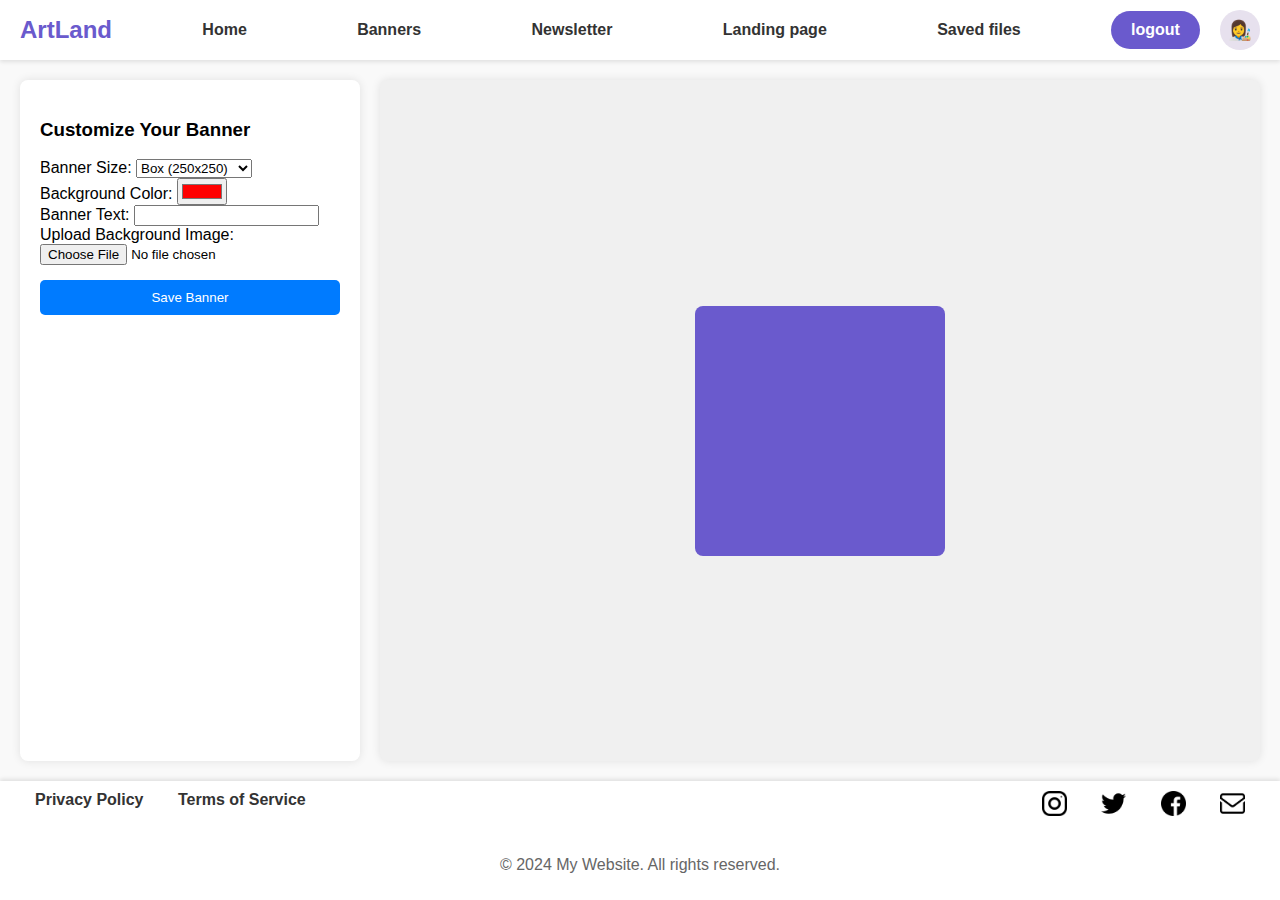
==== customize-banners.html @ c49da814 "fixes of the menu" ====
<!DOCTYPE html>
<html lang="en">
<base href="/" />
<head>
    <meta charset="UTF-8">
    <meta name="viewport" content="width=device-width, initial-scale=1.0">
    <title>Banner</title>
    <link rel="stylesheet" href="/css/customize-banners.css">
    <link rel="icon" type="icon" href="/photos/Designer (2).png" >
    <script type="module" src="/script/index.js"></script>
    <script type="module" src="/script/banner.js"></script>
</head>
<body>
    <header>
        <div class="logo">ArtLand</div>
      
         <nav>
            <a href="/main.html">Home</a>
            <a href="/customize-banners.html">Banners</a>
            <a href="/newsletter.html">Newsletter</a>
            <a href="/landing-page.html">Landing page</a>
            <a href="/save.html">Saved files</a>
        </nav>  
        <div class="header-right">
            <form id="logout">
                <div><input type="submit" value="logout" /></div>
                </form>
            <div class="profile">👩‍🎨</div>
        </div>
    </header>
    <div class="container">
        <div class="editor">
            <h3>Customize Your Banner</h3>
            <label for="size">Banner Size:</label>
            <select id="size">
                <option value="small">Box (250x250)</option>
                <option value="large">Long (120x600)</option>
            </select>

            <label for="color">Background Color:</label>
            <input type="color" id="color" value="#ff0000">
<br>
            <label for="text">Banner Text:</label>
            <input type="text" id="text">
<br>
            <label for="imageUpload">Upload Background Image:</label>
            <input type="file" id="imageUpload" accept="image/*">

            <button onclick="saveBanner()">Save Banner</button>
        </div>

        <div class="preview">
            <div id="banner" class="banner small"></div>
        </div>
    </div>
    <!-- Footer at the bottom of the page -->
    <footer>
        <div class="footer-content" style="text-align: center;">
            <div class="footer-left" style="display: inline-block; margin-right: 20px;">
                <a href="/privacy.html">Privacy Policy</a>
                <a href="/terms.html">Terms of Service</a>
            </div>
            <div class="footer-right" style="display: inline-block;">
                <div class="icons">
                    <span class="icon"><a href="https://www.instagram.com/"><img src="/photos/instagram_733614 (2).png"  height="25px"></a></span>
                    <span class="icon"><a href="https://x.com/?lang=en"><img src="/photos/twitter_733635.png" height="25px"></a></span>
                    <span class="icon"><a href="https://www.facebook.com/login/?next=https%3A%2F%2Fwww.facebook.com%2F"><img src="/photos/facebook (1).png" height="25px"></a></span>
                    <span class="icon"><a href="https://www.google.com/"><img src="/photos/mail-inbox-app.png" height="25px"></a></span>
                </div>
            </div>
        </div>
        <div class="footer-bottom" style="text-align: center; margin-top: 10px;">
            <p>&copy; 2024 My Website. All rights reserved.</p>
        </div>
    </footer>

</body>
</html>
---- css/customize-banners.css ----
/* General reset and body styling */
body {
    font-family: 'Arial', sans-serif;
    margin: 0;
    padding: 0;
    background-color: #f9f9f9;
    display: flex;
    flex-direction: column;
    min-height: 100vh;
}

/* Header styling */
header {
    display: flex;
    align-items: center;
    justify-content: space-between;
    background-color: #fff;
    padding: 10px 20px;
    box-shadow: 0 2px 4px rgba(0, 0, 0, 0.1);
}

.logo {
    font-size: 1.5em;
    color: #6A5ACD; /* Purple color */
    font-weight: bold;
}

/* Navigation styling */
nav {
    display: contents;
    flex: 1;
    justify-content: center;
    margin: 0 20px;
}

nav a {
    margin: 0 20px;
    text-decoration: none;
    color: #333;
    font-weight: bold;
    position: relative;
}

nav a:hover {
    color: #6A5ACD;
}

.header-right {
    display: flex;
    align-items: center;
}

.profile {
    background-color: #e7e1ee;
    color: #fff;
    font-weight: bold;
    border-radius: 50%;
    width: 40px;
    height: 40px;
    display: flex;
    align-items: center;
    justify-content: center;
    margin-left: 20px;
    font-size: 1.2em;
}

/* Editor and preview layout */
.container {
    display: flex;
    flex-grow: 1;
    gap: 20px;
    margin: 20px;
}

.editor {
    width: 300px;
    padding: 20px;
    background-color: #fff;
    border-radius: 8px;
    box-shadow: 0 0 10px rgba(0, 0, 0, 0.1);
}

.preview {
    flex-grow: 1;
    display: flex;
    flex-direction: column;
    align-items: center;
    justify-content: center;
    background-color: #f0f0f0;
    padding: 20px;
    border-radius: 8px;
    box-shadow: 0 0 10px rgba(0, 0, 0, 0.1);
}

/* Banner styling */
#banner {
    text-align: center;
    line-height: 100px;
    color: white;
    font-size: 24px;
    margin-top: 20px;
    background-color: #6A5ACD; /* Default background color */
    border-radius: 8px;
    overflow: hidden; /* Ensures text does not overflow */
}

.banner.small {
    width: 250px;
    height: 250px;
}

.banner.large {
    width: 120px;
    height: 600px;
}

/* Button styling */
button {
    margin-top: 15px;
    padding: 10px;
    width: 100%;
    background-color: #007bff;
    color: white;
    border: none;
    border-radius: 5px;
    cursor: pointer;
}

button:hover {
    background-color: #0056b3;
}

/* Input styling */
input[type="submit"] {
    background-color: #6A5ACD; /* Purple color */
    color: #fff;
    border: none;
    border-radius: 25px;
    padding: 10px 20px;
    cursor: pointer;
    width: 100%;
    font-size: 1em;
    font-weight: bold;
    transition: background-color 0.3s ease;
}

input[type="submit"]:hover {
    background-color: #5B4B8A; /* Darker purple on hover */
}
footer {
    background-color: #fff;
    box-shadow: 0 -2px 4px rgba(0, 0, 0, 0.1);
    padding: 10px 20px;
    display: flex;
    justify-content: space-between;
    align-items: center;
    flex-wrap: wrap;
}

.footer-content {
    display: flex;
    justify-content: space-between;
    width: 100%;
    margin-bottom: 10px;
}

.footer-left a, .footer-right .icon {
    margin: 0 15px;
    text-decoration: none;
    color: #333;
    font-weight: bold;
}

.footer-right {
    display: flex;
    align-items: center;
}

.footer-bottom {
    width: 100%;
    text-align: center;
    margin-top: 10px;
    color: #666;
}
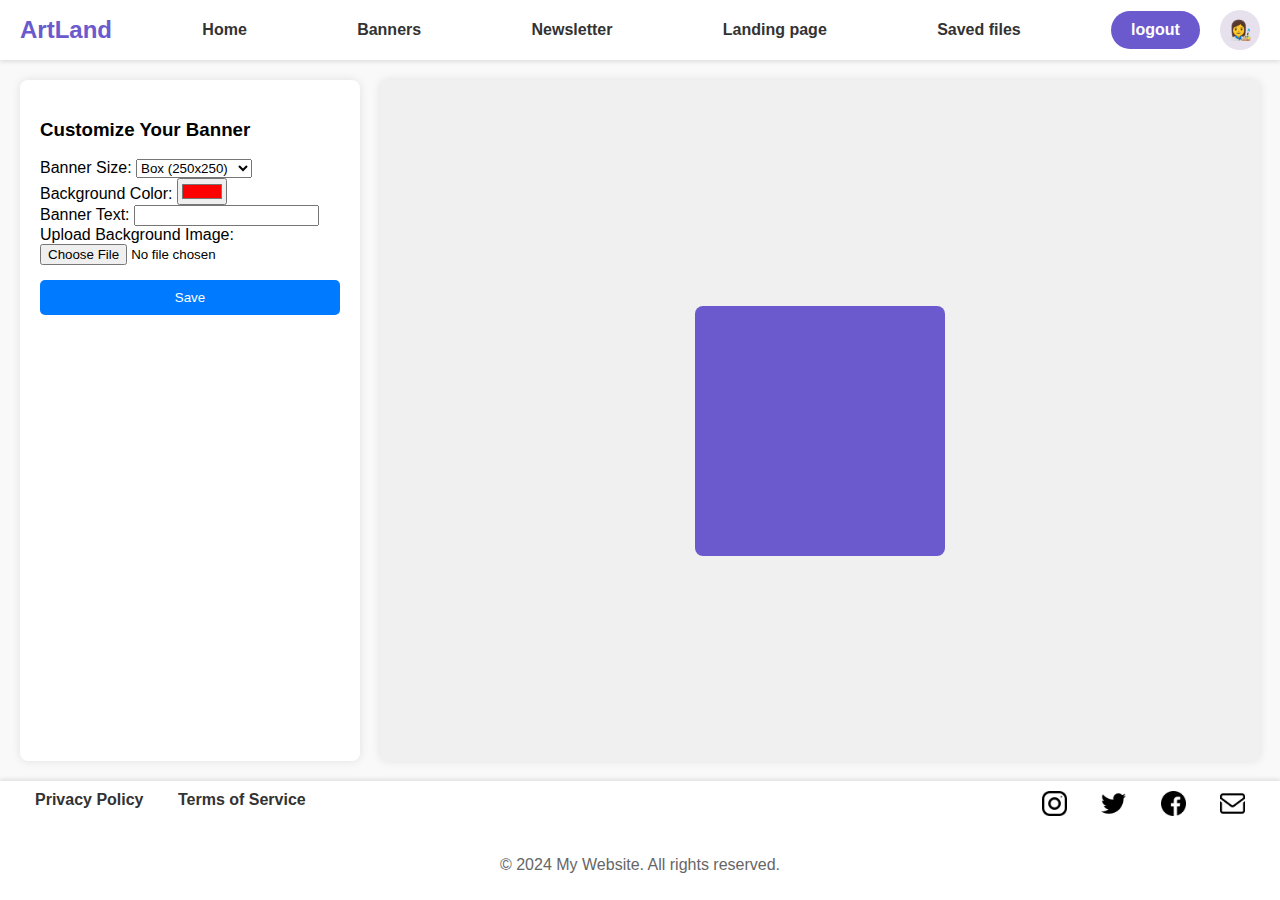
==== commit 98065e92: "banner display" ====
--- a/customize-banners.html
+++ b/customize-banners.html
@@ -46,7 +46,8 @@
             <label for="imageUpload">Upload Background Image:</label>
             <input type="file" id="imageUpload" accept="image/*">
 
-            <button onclick="saveBanner()">Save Banner</button>
+            <button id="saveButton">Save</button>
+
         </div>
 
         <div class="preview">
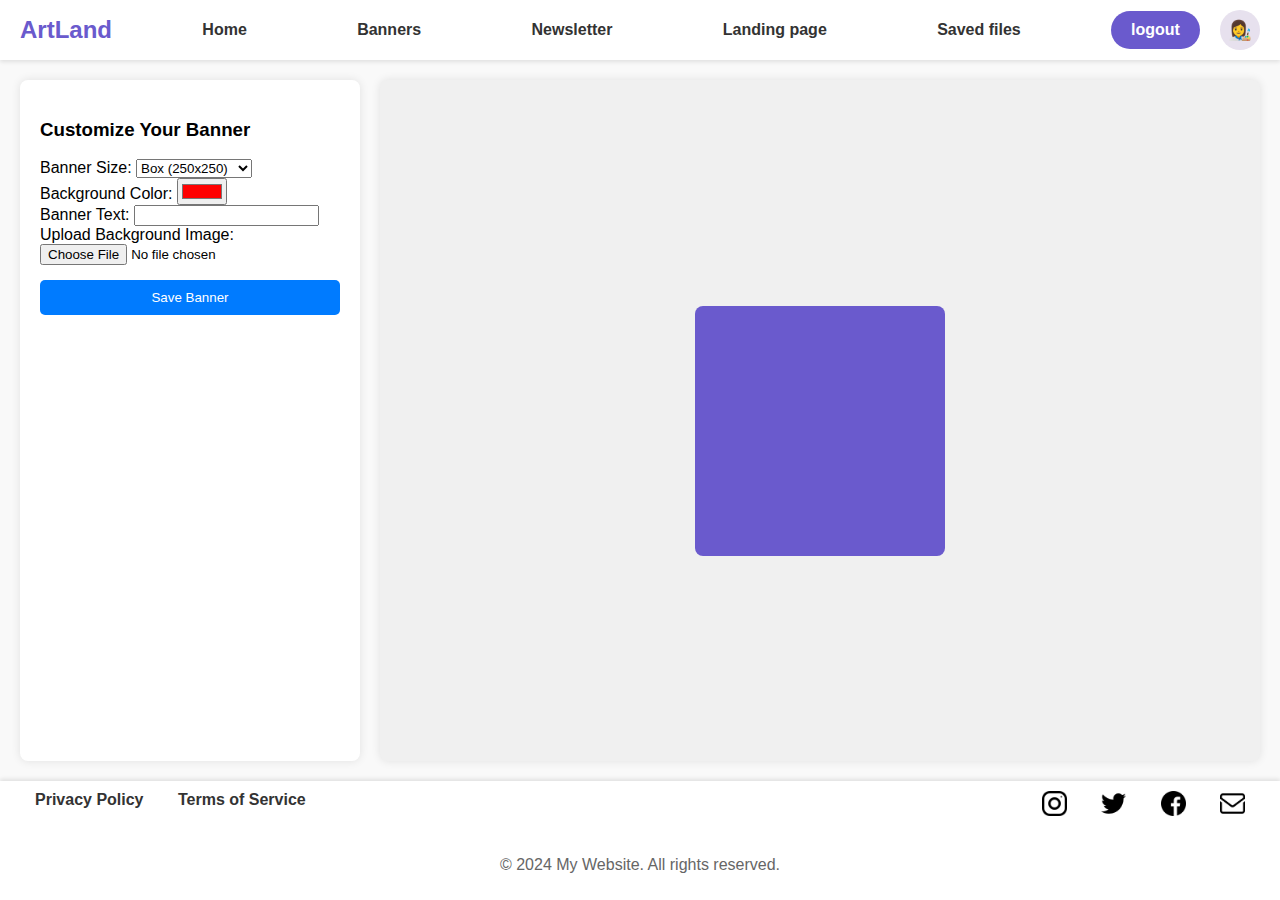
==== commit b22330fb: "test1" ====
--- a/customize-banners.html
+++ b/customize-banners.html
@@ -46,8 +46,7 @@
             <label for="imageUpload">Upload Background Image:</label>
             <input type="file" id="imageUpload" accept="image/*">
 
-            <button id="saveButton">Save</button>
-
+            <button onclick="saveBanner()">Save Banner</button>
         </div>
 
         <div class="preview">
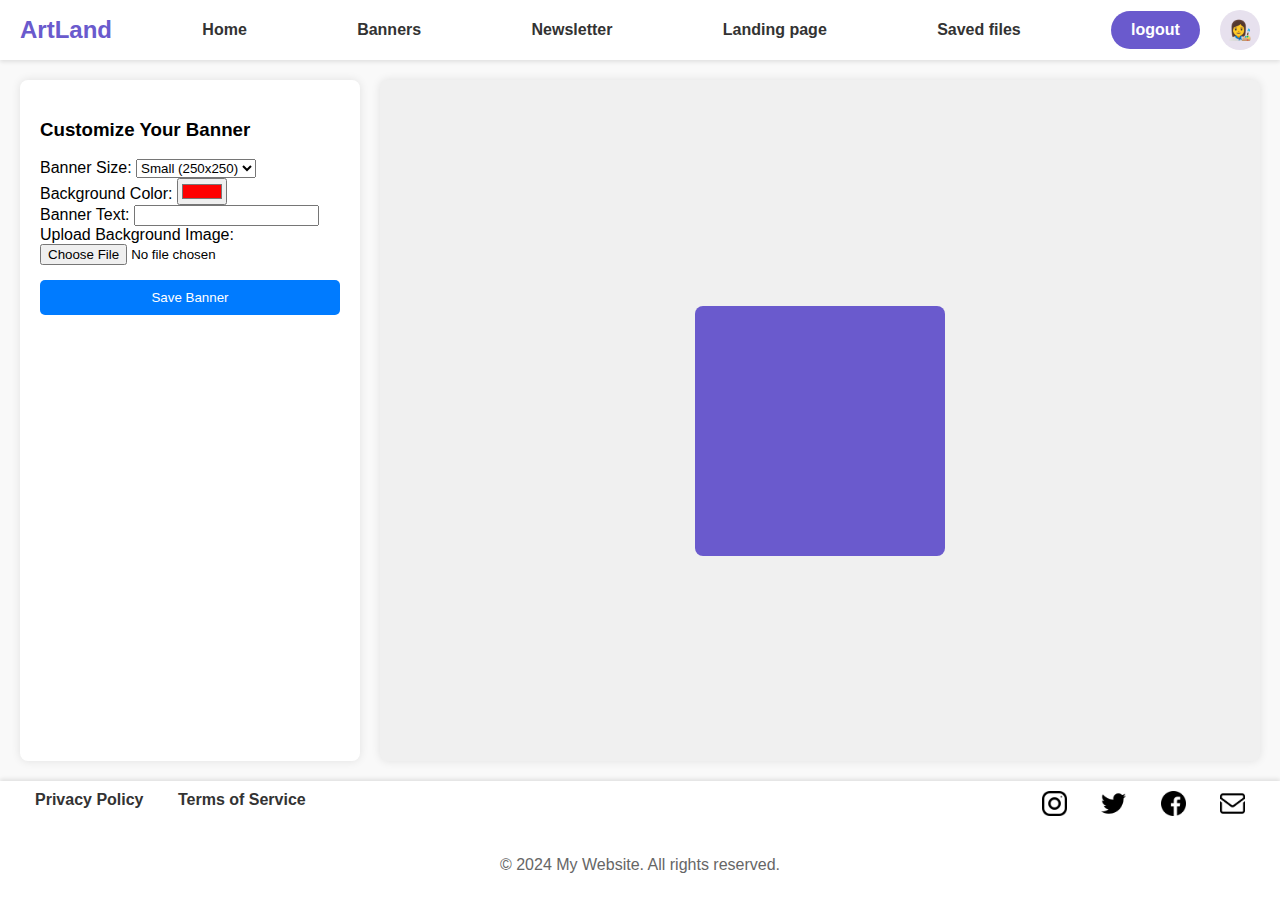
==== commit a5005906: "fixes of the banner save" ====
--- a/customize-banners.html
+++ b/customize-banners.html
@@ -33,7 +33,7 @@
             <h3>Customize Your Banner</h3>
             <label for="size">Banner Size:</label>
             <select id="size">
-                <option value="small">Box (250x250)</option>
+                <option value="small">Small (250x250)</option>
                 <option value="large">Long (120x600)</option>
             </select>
 
@@ -46,7 +46,8 @@
             <label for="imageUpload">Upload Background Image:</label>
             <input type="file" id="imageUpload" accept="image/*">
 
-            <button onclick="saveBanner()">Save Banner</button>
+            <button id="saveButton">Save Banner</button>
+
         </div>
 
         <div class="preview">
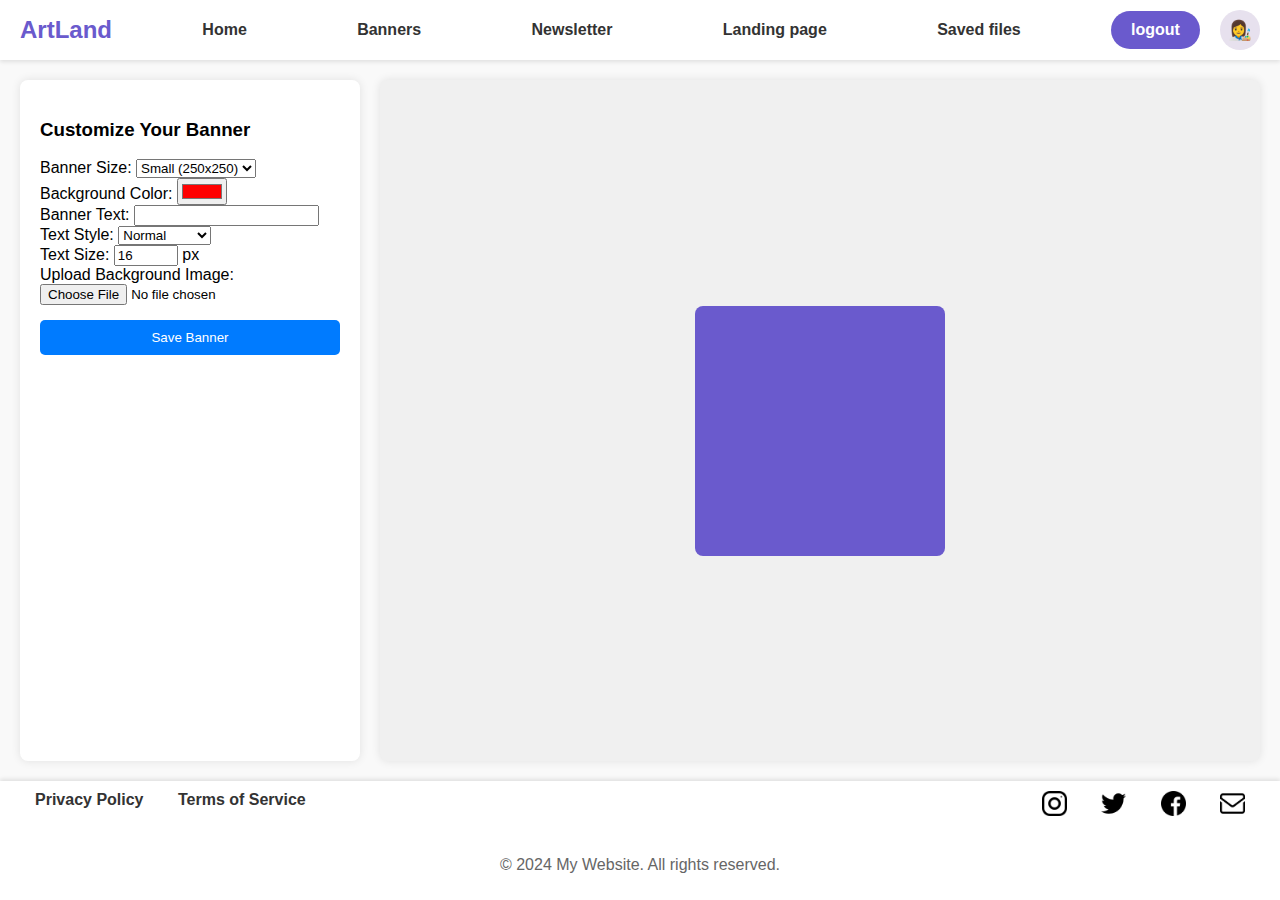
==== commit 0903b76a: "ADDITION OF FONT AND SIZE TO BANNER" ====
--- a/customize-banners.html
+++ b/customize-banners.html
@@ -31,24 +31,40 @@
     <div class="container">
         <div class="editor">
             <h3>Customize Your Banner</h3>
+        
             <label for="size">Banner Size:</label>
             <select id="size">
                 <option value="small">Small (250x250)</option>
                 <option value="large">Long (120x600)</option>
             </select>
-
+        
             <label for="color">Background Color:</label>
             <input type="color" id="color" value="#ff0000">
-<br>
+            <br>
+        
             <label for="text">Banner Text:</label>
             <input type="text" id="text">
-<br>
+            <br>
+        
+            <label for="textStyle">Text Style:</label>
+            <select id="textStyle">
+                <option value="normal">Normal</option>
+                <option value="bold">Bold</option>
+                <option value="italic">Italic</option>
+                <option value="bold italic">Bold & Italic</option>
+            </select>
+            <br>
+        
+            <label for="textSize">Text Size:</label>
+            <input type="number" id="textSize" value="16" min="10" max="100"> px
+            <br>
+        
             <label for="imageUpload">Upload Background Image:</label>
             <input type="file" id="imageUpload" accept="image/*">
-
+        
             <button id="saveButton">Save Banner</button>
-
         </div>
+        
 
         <div class="preview">
             <div id="banner" class="banner small"></div>
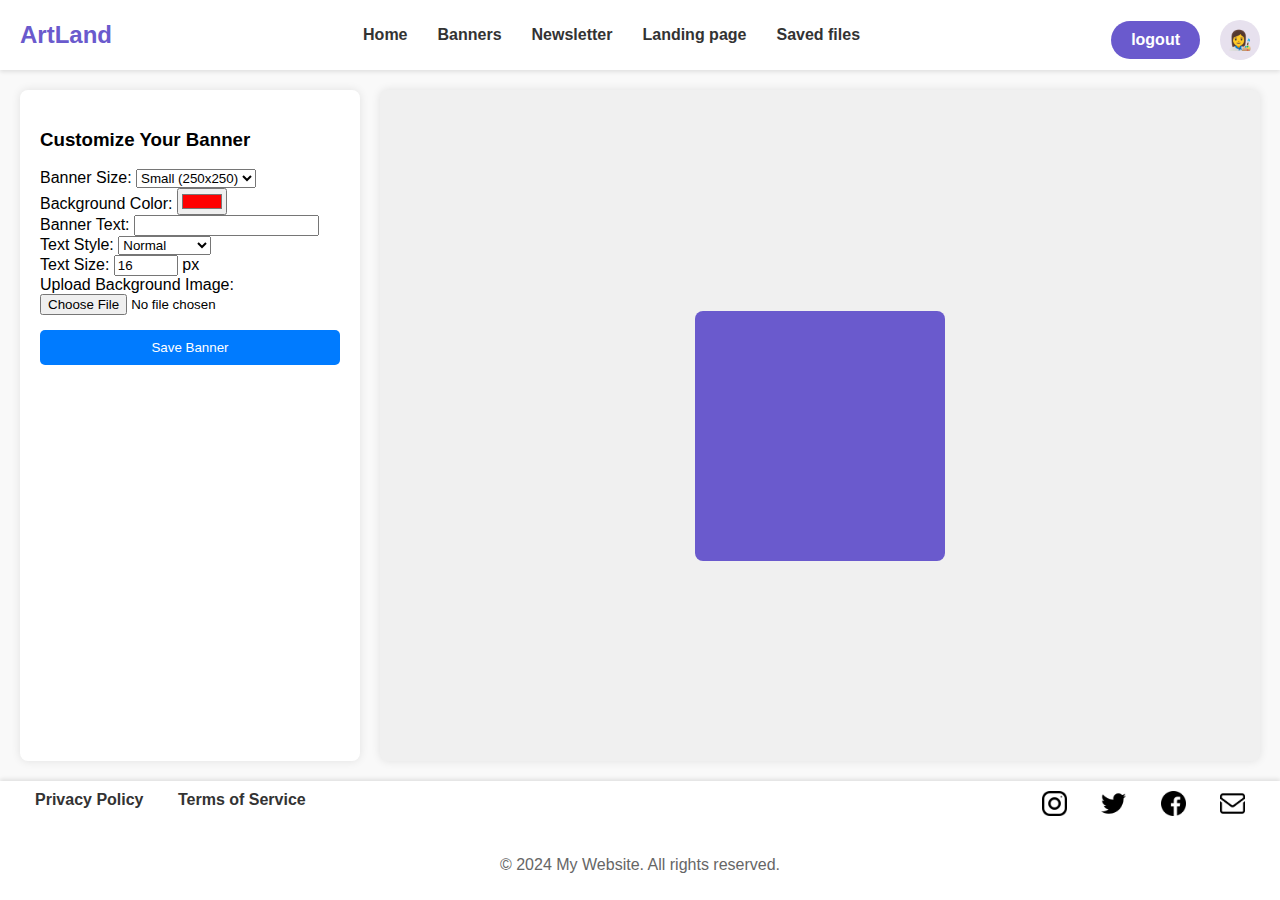
==== commit 86d84b1a: "TRYING TO MAKE NICE MOBILE" ====
--- a/customize-banners.html
+++ b/customize-banners.html
@@ -13,21 +13,26 @@
 <body>
     <header>
         <div class="logo">ArtLand</div>
-      
-         <nav>
+        
+        <button class="hamburger" id="hamburger">
+            &#9776;
+        </button>
+    
+        <nav id="navLinks">
             <a href="/main.html">Home</a>
             <a href="/customize-banners.html">Banners</a>
             <a href="/newsletter.html">Newsletter</a>
             <a href="/landing-page.html">Landing page</a>
             <a href="/save.html">Saved files</a>
         </nav>  
+        
         <div class="header-right">
             <form id="logout">
                 <div><input type="submit" value="logout" /></div>
-                </form>
+            </form>
             <div class="profile">👩‍🎨</div>
         </div>
-    </header>
+    </header>    
     <div class="container">
         <div class="editor">
             <h3>Customize Your Banner</h3>
--- a/css/customize-banners.css
+++ b/css/customize-banners.css
@@ -12,6 +12,7 @@
 /* Header styling */
 header {
     display: flex;
+    flex-wrap: wrap; /* Allow wrapping on small screens */
     align-items: center;
     justify-content: space-between;
     background-color: #fff;
@@ -27,14 +28,15 @@
 
 /* Navigation styling */
 nav {
-    display: contents;
+    display: flex;
     flex: 1;
     justify-content: center;
     margin: 0 20px;
+    flex-wrap: wrap; /* Allow wrapping of navigation links */
 }
 
 nav a {
-    margin: 0 20px;
+    margin: 10px 15px; /* Add more margin to separate the links */
     text-decoration: none;
     color: #333;
     font-weight: bold;
@@ -45,11 +47,14 @@
     color: #6A5ACD;
 }
 
+/* Adjust header-right to work better with wrapping */
 .header-right {
     display: flex;
     align-items: center;
-}
-
+    margin-top: 10px; /* Add some top margin */
+}
+
+/* Profile styling */
 .profile {
     background-color: #e7e1ee;
     color: #fff;
@@ -147,6 +152,8 @@
 input[type="submit"]:hover {
     background-color: #5B4B8A; /* Darker purple on hover */
 }
+
+/* Footer styling */
 footer {
     background-color: #fff;
     box-shadow: 0 -2px 4px rgba(0, 0, 0, 0.1);
@@ -182,3 +189,158 @@
     margin-top: 10px;
     color: #666;
 }
+
+/* Responsive styles */
+@media (max-width: 768px) {
+    header {
+        flex-direction: column;
+        align-items: flex-start;
+    }
+
+    nav {
+        margin: 10px 0;
+        width: 100%;
+        display: flex;
+        justify-content: center;
+    }
+
+    nav a {
+        margin: 10px;
+        display: inline-block; /* Ensure they wrap nicely */
+    }
+
+    .header-right {
+        flex-direction: column;
+        align-items: center;
+        margin-top: 10px;
+    }
+
+    .container {
+        flex-direction: column;
+        margin: 10px;
+        gap: 10px;
+    }
+
+    .editor {
+        width: 100%;
+    }
+
+    .preview {
+        width: 100%;
+        padding: 15px;
+    }
+
+    #banner {
+        font-size: 18px;
+        line-height: 1.5;
+    }
+
+    button {
+        font-size: 14px;
+    }
+
+    .footer-content {
+        flex-direction: column;
+        align-items: center;
+    }
+
+    .footer-left, .footer-right {
+        margin-top: 10px;
+    }
+
+    .footer-bottom {
+        margin-top: 20px;
+    }
+}
+
+@media (max-width: 480px) {
+    .logo {
+        font-size: 1rem;
+    }
+
+    nav a {
+        margin: 5px;
+    }
+
+    .container {
+        margin: 5px;
+        gap: 5px;
+    }
+
+    .editor {
+        padding: 10px;
+    }
+
+    .preview {
+        padding: 10px;
+    }
+
+    #banner {
+        font-size: 16px;
+    }
+
+    button {
+        font-size: 12px;
+    }
+
+    .footer-content {
+        padding: 10px;
+    }
+
+    .icons img {
+        height: 20px;
+    }
+}
+/* Hamburger menu styles */
+.hamburger {
+    display: none;
+    font-size: 30px;
+    background: none;
+    border: none;
+    color: #333;
+    cursor: pointer;
+    padding: 10px;
+    margin-right: 20px;
+}
+
+/* Hide navigation by default on smaller screens */
+nav {
+    display: flex;
+    flex: 1;
+    justify-content: center;
+    margin: 0 20px;
+}
+
+@media (max-width: 768px) {
+    .hamburger {
+        display: block; /* Show hamburger icon */
+    }
+
+    nav {
+        display: none; /* Hide navigation links initially */
+        flex-direction: column;
+        width: 100%;
+        background-color: #fff;
+        position: absolute;
+        top: 60px; /* Position below the header */
+        left: 0;
+        right: 0;
+        z-index: 1000;
+        border-top: 1px solid #ddd;
+    }
+
+    nav a {
+        padding: 15px 20px;
+        border-bottom: 1px solid #ddd;
+        margin: 0;
+    }
+
+    nav a:hover {
+        background-color: #f4f4f4;
+    }
+
+    /* When nav is active */
+    nav.active {
+        display: flex;
+    }
+}
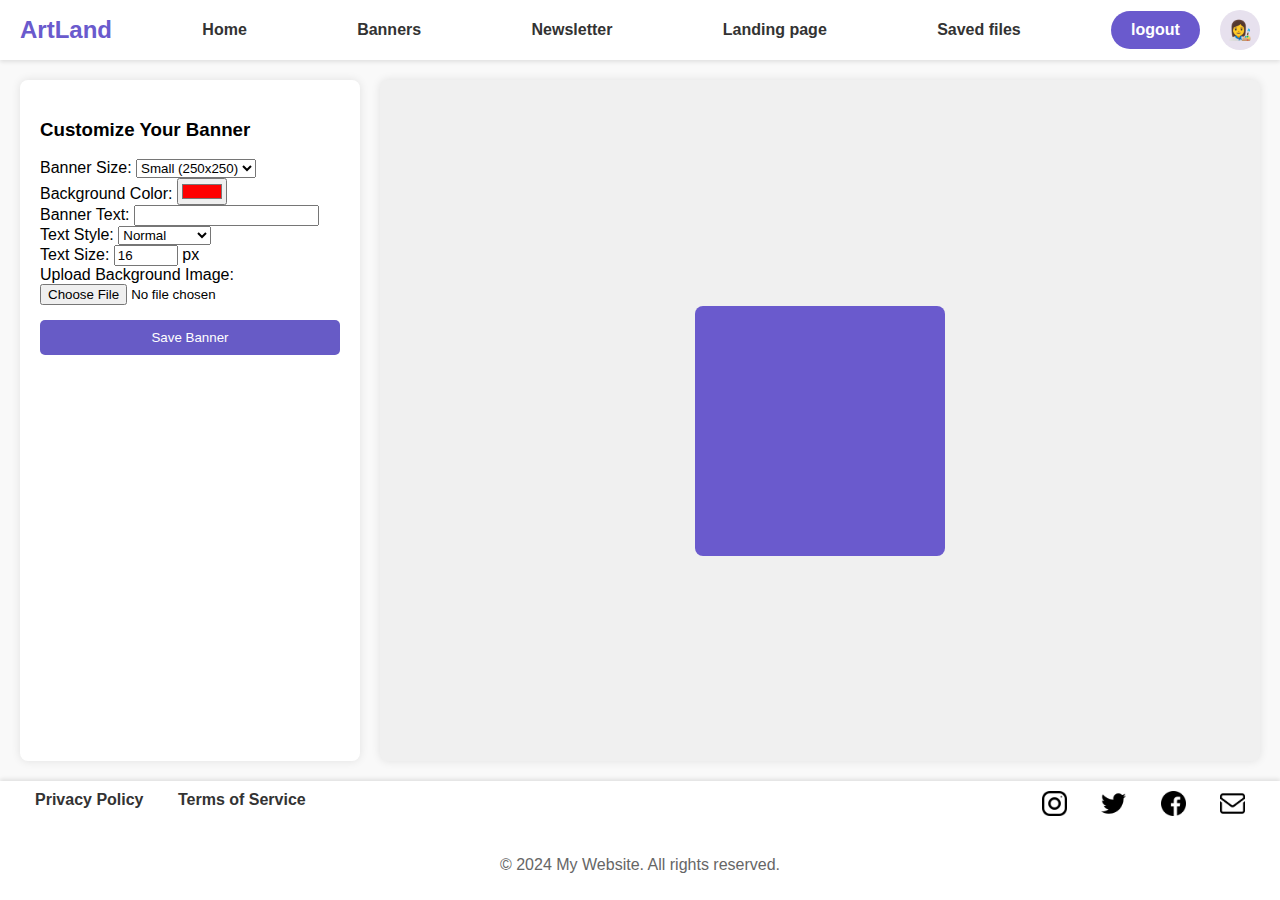
==== commit 48b1d714: "." ====
--- a/customize-banners.html
+++ b/customize-banners.html
@@ -13,10 +13,7 @@
 <body>
     <header>
         <div class="logo">ArtLand</div>
-        
-        <button class="hamburger" id="hamburger">
-            &#9776;
-        </button>
+      
     
         <nav id="navLinks">
             <a href="/main.html">Home</a>
--- a/css/customize-banners.css
+++ b/css/customize-banners.css
@@ -1,6 +1,5 @@
-/* General reset and body styling */
 body {
-    font-family: 'Arial', sans-serif;
+    font-family: Arial, sans-serif;
     margin: 0;
     padding: 0;
     background-color: #f9f9f9;
@@ -9,10 +8,8 @@
     min-height: 100vh;
 }
 
-/* Header styling */
 header {
     display: flex;
-    flex-wrap: wrap; /* Allow wrapping on small screens */
     align-items: center;
     justify-content: space-between;
     background-color: #fff;
@@ -25,18 +22,39 @@
     color: #6A5ACD; /* Purple color */
     font-weight: bold;
 }
-
-/* Navigation styling */
+/* Existing CSS... */
+
+/* Logo styling */
+.logo img {
+    max-width: 150px; /* Adjust this value to make the logo smaller */
+    height: auto;
+}
+
+/* Main Image styling */
+.main-image img {
+    max-width: 100%;
+    height: auto;
+    display: block;
+    margin: 0 auto;
+}
+
+/* Default image styling */
+.grid-item img {
+    width: 50%;
+    height: auto;
+    border-radius: 8px;
+}
+
+
 nav {
-    display: flex;
+    display: contents;
     flex: 1;
     justify-content: center;
     margin: 0 20px;
-    flex-wrap: wrap; /* Allow wrapping of navigation links */
 }
 
 nav a {
-    margin: 10px 15px; /* Add more margin to separate the links */
+    margin: 0 20px;
     text-decoration: none;
     color: #333;
     font-weight: bold;
@@ -47,14 +65,11 @@
     color: #6A5ACD;
 }
 
-/* Adjust header-right to work better with wrapping */
 .header-right {
     display: flex;
     align-items: center;
-    margin-top: 10px; /* Add some top margin */
-}
-
-/* Profile styling */
+}
+
 .profile {
     background-color: #e7e1ee;
     color: #fff;
@@ -124,7 +139,7 @@
     margin-top: 15px;
     padding: 10px;
     width: 100%;
-    background-color: #007bff;
+    background-color: #675bc6;
     color: white;
     border: none;
     border-radius: 5px;
@@ -190,157 +205,3 @@
     color: #666;
 }
 
-/* Responsive styles */
-@media (max-width: 768px) {
-    header {
-        flex-direction: column;
-        align-items: flex-start;
-    }
-
-    nav {
-        margin: 10px 0;
-        width: 100%;
-        display: flex;
-        justify-content: center;
-    }
-
-    nav a {
-        margin: 10px;
-        display: inline-block; /* Ensure they wrap nicely */
-    }
-
-    .header-right {
-        flex-direction: column;
-        align-items: center;
-        margin-top: 10px;
-    }
-
-    .container {
-        flex-direction: column;
-        margin: 10px;
-        gap: 10px;
-    }
-
-    .editor {
-        width: 100%;
-    }
-
-    .preview {
-        width: 100%;
-        padding: 15px;
-    }
-
-    #banner {
-        font-size: 18px;
-        line-height: 1.5;
-    }
-
-    button {
-        font-size: 14px;
-    }
-
-    .footer-content {
-        flex-direction: column;
-        align-items: center;
-    }
-
-    .footer-left, .footer-right {
-        margin-top: 10px;
-    }
-
-    .footer-bottom {
-        margin-top: 20px;
-    }
-}
-
-@media (max-width: 480px) {
-    .logo {
-        font-size: 1rem;
-    }
-
-    nav a {
-        margin: 5px;
-    }
-
-    .container {
-        margin: 5px;
-        gap: 5px;
-    }
-
-    .editor {
-        padding: 10px;
-    }
-
-    .preview {
-        padding: 10px;
-    }
-
-    #banner {
-        font-size: 16px;
-    }
-
-    button {
-        font-size: 12px;
-    }
-
-    .footer-content {
-        padding: 10px;
-    }
-
-    .icons img {
-        height: 20px;
-    }
-}
-/* Hamburger menu styles */
-.hamburger {
-    display: none;
-    font-size: 30px;
-    background: none;
-    border: none;
-    color: #333;
-    cursor: pointer;
-    padding: 10px;
-    margin-right: 20px;
-}
-
-/* Hide navigation by default on smaller screens */
-nav {
-    display: flex;
-    flex: 1;
-    justify-content: center;
-    margin: 0 20px;
-}
-
-@media (max-width: 768px) {
-    .hamburger {
-        display: block; /* Show hamburger icon */
-    }
-
-    nav {
-        display: none; /* Hide navigation links initially */
-        flex-direction: column;
-        width: 100%;
-        background-color: #fff;
-        position: absolute;
-        top: 60px; /* Position below the header */
-        left: 0;
-        right: 0;
-        z-index: 1000;
-        border-top: 1px solid #ddd;
-    }
-
-    nav a {
-        padding: 15px 20px;
-        border-bottom: 1px solid #ddd;
-        margin: 0;
-    }
-
-    nav a:hover {
-        background-color: #f4f4f4;
-    }
-
-    /* When nav is active */
-    nav.active {
-        display: flex;
-    }
-}
